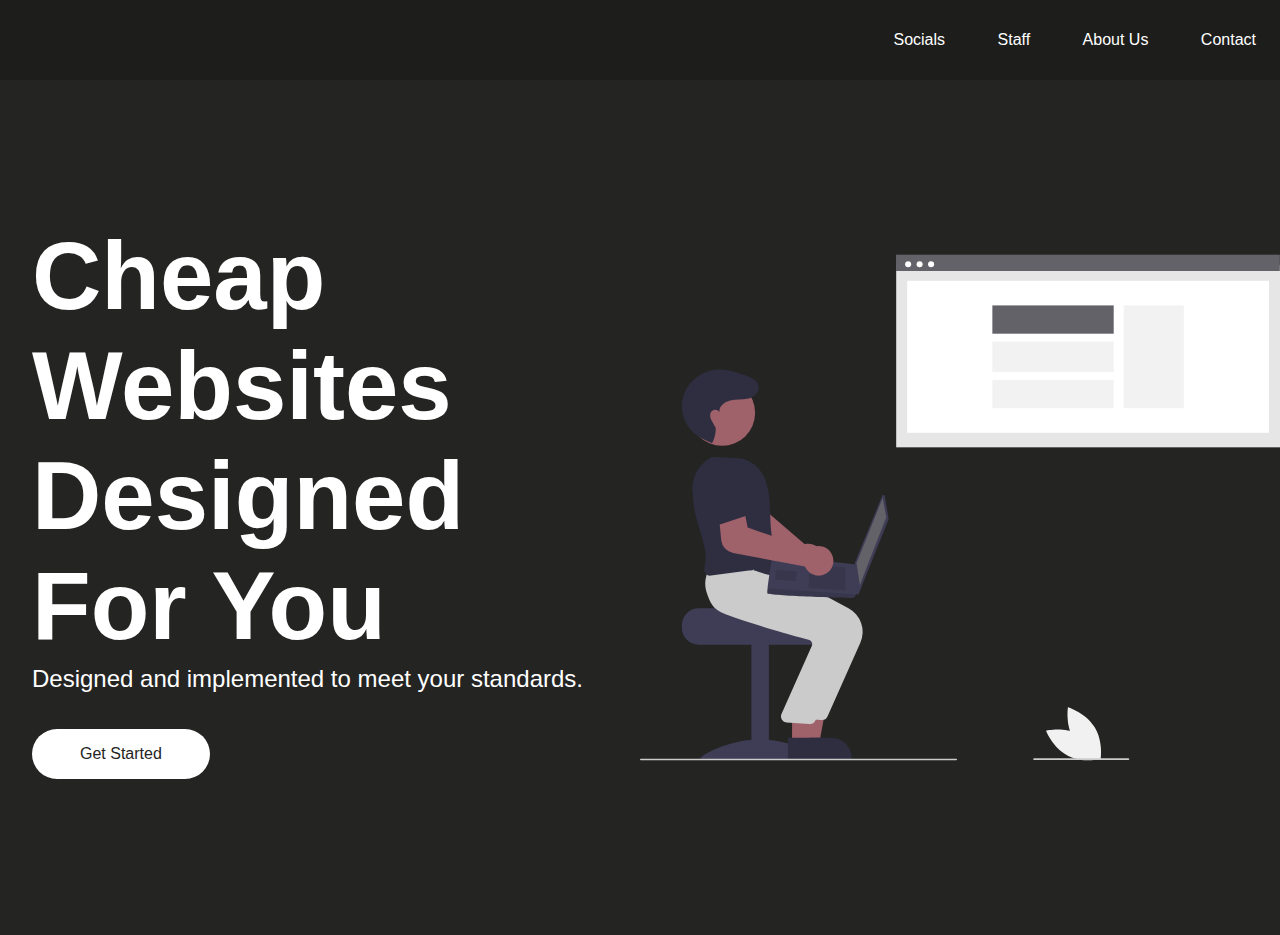
==== index.html @ f5e7291c "Add files via upload" ====
<!DOCTYPE html>
<html lang="en">
<head>
        <meta charset="UTF-8">
        <meta name="viewport" content="width=device-width, initial-scale=1.0">
        <title>Jofus Web Development</title>
        <link rel="stylesheet" href="style.css"></link>
</head>
<body>
    <nav>
    <div class="JWD"></div>
    <div class="nav-items">
    <a href="Socials">Socials</a>
    <a href="Staff">Staff</a>
    <a href="aboutUs.html">About Us</a>
    <a href="Contact">Contact</a>
    </div>
        </nav>
        <div class="hero">
        <div class="hero-container">
        <div class="column-left">
        <h1>Cheap Websites Designed For You</h1>
        <p>Designed and implemented to meet your standards.</p>
        <button>Get Started</button>
        </div> 
        <div class="column-right">
            <img src="image-1.svg" alt="illustration" class="hero-image"/>
        </div>
     </div>
    </div>
</body>
 </html>
---- style.css ----
*{
    box-sizing: border-box;
    margin:0;
    padding:0;
    font-family: 'Trebuchet MS', 'Lucida Sans Unicode',
     'Lucida Grande', 'Lucida Sans', Arial, sans-serif;

}

nav {
    height:80px;
    background:#1d1d1c;
    display:flex;
    justify-content:space-between;
    align-items:center;
    padding:0rem calc((100vw - 1300px) / 2);
}

.logo{
    color:#242423;
    font-size:1.5rem;
    font-weight:bold;
    font-style:italic;
    padding:0rem 2rem;
}

nav a{
    text-decoration:none;
    color:#fff;
    padding:0rem 1.5rem;
}

.hero{
    background:#242423;
}

.hero-container{
    display:grid;
    grid-template-columns: 1fr 1fr;
    height:95vh;
    padding:3rem calc((100vw - 1300px) / 2);
}

.column-left{
    display:flex;
    flex-direction:column;
    justify-content:center;
    align-items: flex-start;
    color:#fff;
    padding:0rem 2rem;
}

.column-left{
    margin-bottom: 1rem;
    font-size:3rem;
}

.column-left p{
    margin-bottom:2rem;
    font-size: 1.5rem;
    line-height:1.5;
}

button{
    padding:1rem 3rem;
    font-size:1rem;
    border:none;
    color:#242423;
    background:#fff;
    cursor:pointer;
    border-radius: 50px;
}

button:hover{
    background:#000;
    color:#fff;
}

.column-right {
    display:flex;
    justify-content:center;
    align-items:center;
    padding: 0rem 2 rem;
}

.hero-image{
    width:100%;
    height: 100%;
}

@media screen and (max-width:768px) {
    .hero-container{
        grid-template-columns: 1fr;
    }
}
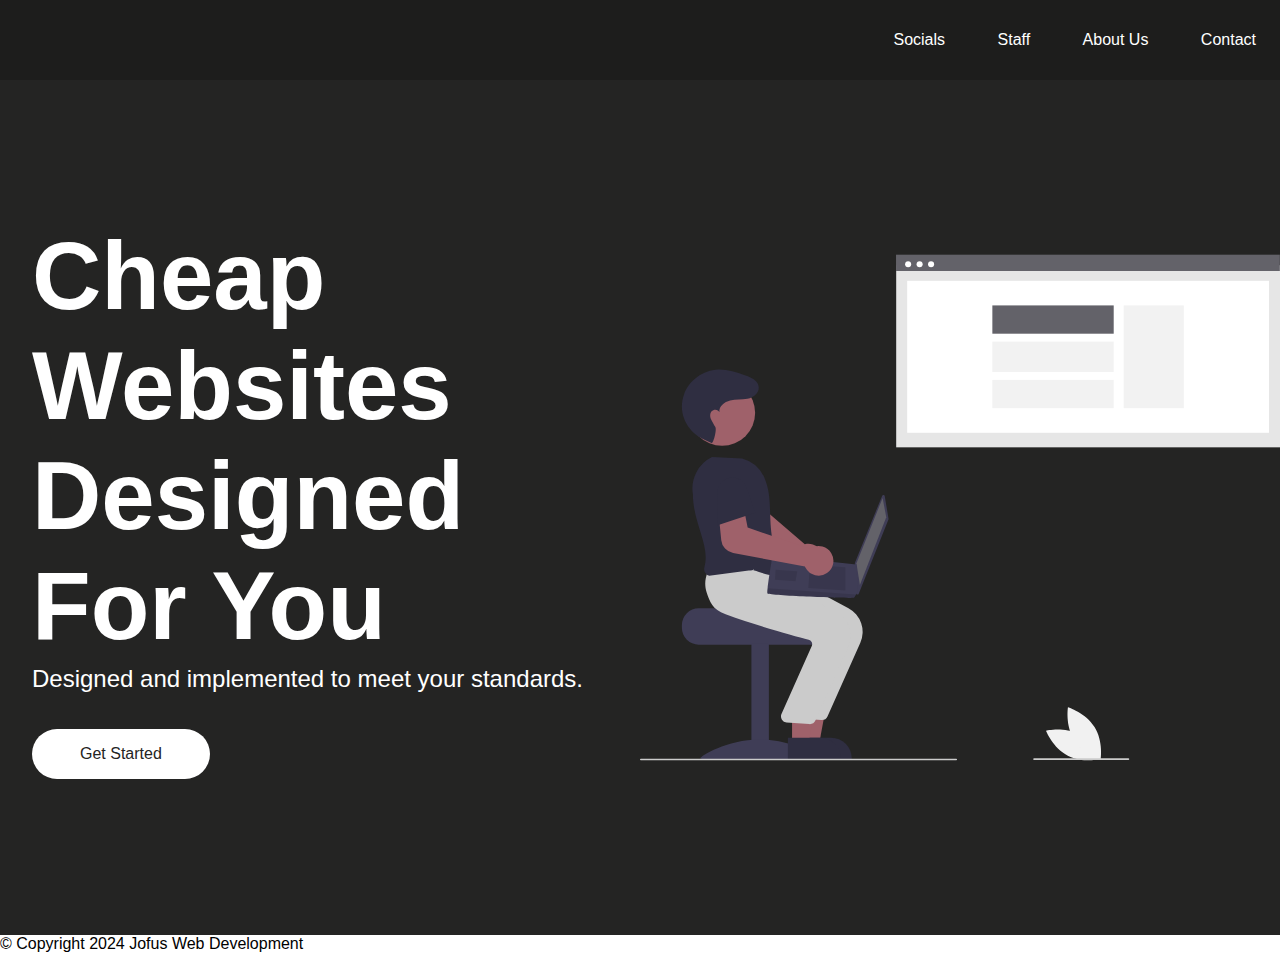
==== commit 6b3b6c44: "Update index.html" ====
--- a/index.html
+++ b/index.html
@@ -10,10 +10,10 @@
     <nav>
     <div class="JWD"></div>
     <div class="nav-items">
-    <a href="Socials">Socials</a>
-    <a href="Staff">Staff</a>
+    <a href="socials.html">Socials</a>
+    <a href="staff.html">Staff</a>
     <a href="aboutUs.html">About Us</a>
-    <a href="Contact">Contact</a>
+    <a href="contact.html">Contact</a>
     </div>
         </nav>
         <div class="hero">
@@ -28,5 +28,7 @@
         </div>
      </div>
     </div>
+
+    <footer>&copy; Copyright 2024 Jofus Web Development</footer>
 </body>
- </html>+ </html>
